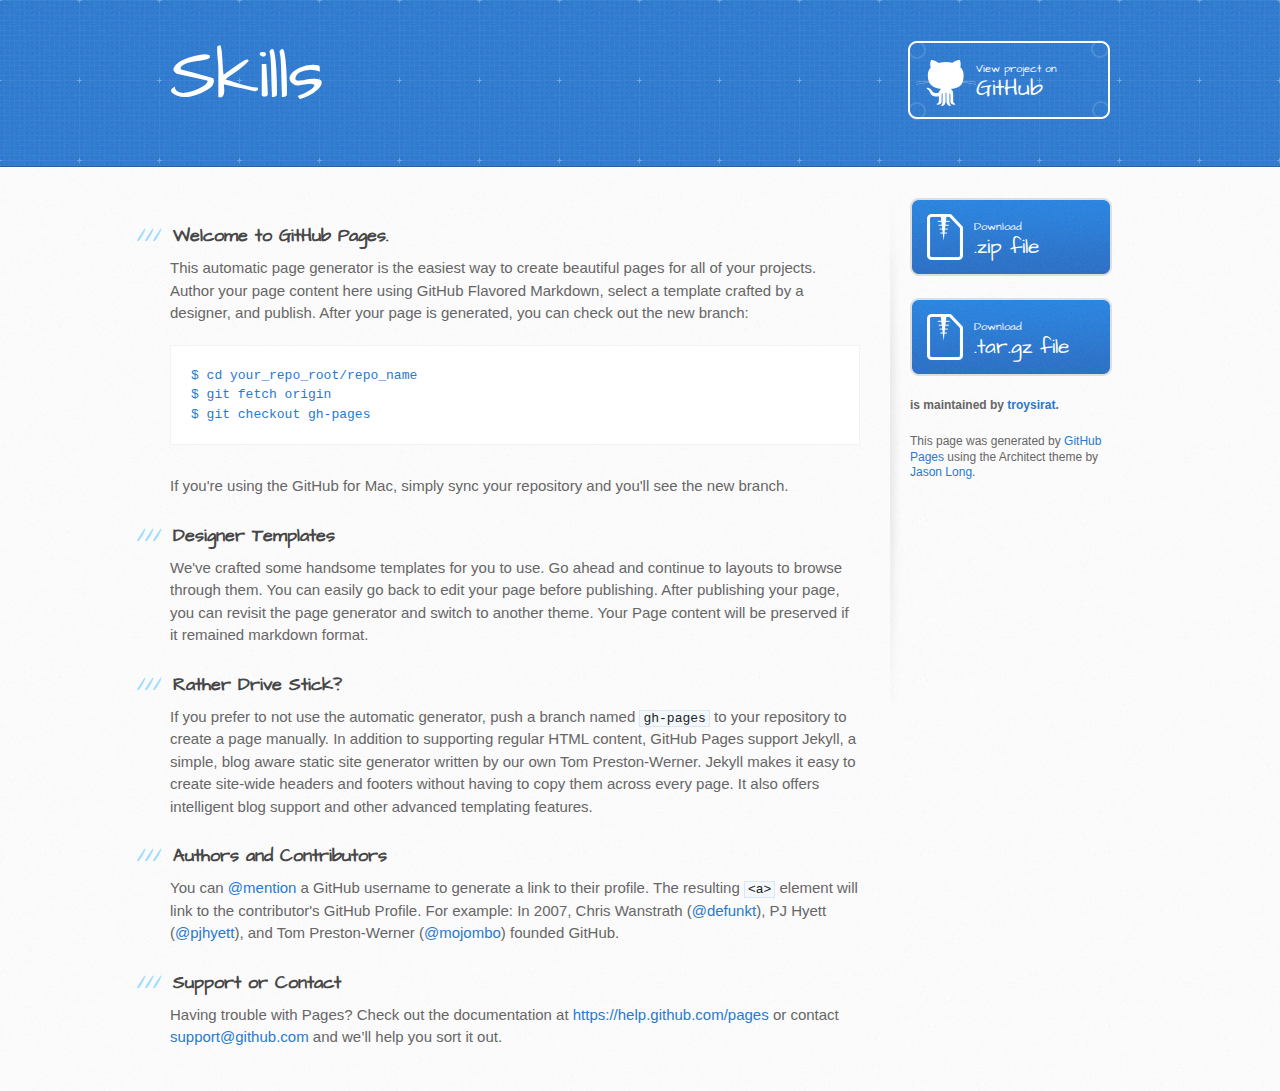
==== index.html @ efdd78f9 "Create gh-pages branch via GitHub" ====
<!DOCTYPE html>
<html>
  <head>
    <meta charset='utf-8'>
    <meta http-equiv="X-UA-Compatible" content="chrome=1">
    <meta name="viewport" content="width=device-width, initial-scale=1, maximum-scale=1">
    <link href='https://fonts.googleapis.com/css?family=Architects+Daughter' rel='stylesheet' type='text/css'>
    <link rel="stylesheet" type="text/css" href="stylesheets/stylesheet.css" media="screen">
    <link rel="stylesheet" type="text/css" href="stylesheets/github-light.css" media="screen">
    <link rel="stylesheet" type="text/css" href="stylesheets/print.css" media="print">

    <!--[if lt IE 9]>
    <script src="//html5shiv.googlecode.com/svn/trunk/html5.js"></script>
    <![endif]-->

    <title>Skills by troysirat</title>
  </head>

  <body>
    <header>
      <div class="inner">
        <h1>Skills</h1>
        <h2></h2>
        <a href="https://github.com/troysirat/skills" class="button"><small>View project on</small> GitHub</a>
      </div>
    </header>

    <div id="content-wrapper">
      <div class="inner clearfix">
        <section id="main-content">
          <h3>
<a id="welcome-to-github-pages" class="anchor" href="#welcome-to-github-pages" aria-hidden="true"><span class="octicon octicon-link"></span></a>Welcome to GitHub Pages.</h3>

<p>This automatic page generator is the easiest way to create beautiful pages for all of your projects. Author your page content here using GitHub Flavored Markdown, select a template crafted by a designer, and publish. After your page is generated, you can check out the new branch:</p>

<pre><code>$ cd your_repo_root/repo_name
$ git fetch origin
$ git checkout gh-pages
</code></pre>

<p>If you're using the GitHub for Mac, simply sync your repository and you'll see the new branch.</p>

<h3>
<a id="designer-templates" class="anchor" href="#designer-templates" aria-hidden="true"><span class="octicon octicon-link"></span></a>Designer Templates</h3>

<p>We've crafted some handsome templates for you to use. Go ahead and continue to layouts to browse through them. You can easily go back to edit your page before publishing. After publishing your page, you can revisit the page generator and switch to another theme. Your Page content will be preserved if it remained markdown format.</p>

<h3>
<a id="rather-drive-stick" class="anchor" href="#rather-drive-stick" aria-hidden="true"><span class="octicon octicon-link"></span></a>Rather Drive Stick?</h3>

<p>If you prefer to not use the automatic generator, push a branch named <code>gh-pages</code> to your repository to create a page manually. In addition to supporting regular HTML content, GitHub Pages support Jekyll, a simple, blog aware static site generator written by our own Tom Preston-Werner. Jekyll makes it easy to create site-wide headers and footers without having to copy them across every page. It also offers intelligent blog support and other advanced templating features.</p>

<h3>
<a id="authors-and-contributors" class="anchor" href="#authors-and-contributors" aria-hidden="true"><span class="octicon octicon-link"></span></a>Authors and Contributors</h3>

<p>You can <a href="https://github.com/blog/821" class="user-mention">@mention</a> a GitHub username to generate a link to their profile. The resulting <code>&lt;a&gt;</code> element will link to the contributor's GitHub Profile. For example: In 2007, Chris Wanstrath (<a href="https://github.com/defunkt" class="user-mention">@defunkt</a>), PJ Hyett (<a href="https://github.com/pjhyett" class="user-mention">@pjhyett</a>), and Tom Preston-Werner (<a href="https://github.com/mojombo" class="user-mention">@mojombo</a>) founded GitHub.</p>

<h3>
<a id="support-or-contact" class="anchor" href="#support-or-contact" aria-hidden="true"><span class="octicon octicon-link"></span></a>Support or Contact</h3>

<p>Having trouble with Pages? Check out the documentation at <a href="https://help.github.com/pages">https://help.github.com/pages</a> or contact <a href="mailto:support@github.com">support@github.com</a> and we’ll help you sort it out.</p>
        </section>

        <aside id="sidebar">
          <a href="https://github.com/troysirat/skills/zipball/master" class="button">
            <small>Download</small>
            .zip file
          </a>
          <a href="https://github.com/troysirat/skills/tarball/master" class="button">
            <small>Download</small>
            .tar.gz file
          </a>

          <p class="repo-owner"><a href="https://github.com/troysirat/skills"></a> is maintained by <a href="https://github.com/troysirat">troysirat</a>.</p>

          <p>This page was generated by <a href="https://pages.github.com">GitHub Pages</a> using the Architect theme by <a href="https://twitter.com/jasonlong">Jason Long</a>.</p>
        </aside>
      </div>
    </div>

  
  </body>
</html>
---- stylesheets/stylesheet.css ----
/*! normalize.css v3.0.2 | MIT License | git.io/normalize */

/**
 * 1. Set default font family to sans-serif.
 * 2. Prevent iOS text size adjust after orientation change, without disabling
 *    user zoom.
 */

html {
  font-family: sans-serif; /* 1 */
  -webkit-text-size-adjust: 100%; /* 2 */
  -ms-text-size-adjust: 100%; /* 2 */
}

/**
 * Remove default margin.
 */

body {
  margin: 0;
}

/* HTML5 display definitions
   ========================================================================== */

/**
 * Correct `block` display not defined for any HTML5 element in IE 8/9.
 * Correct `block` display not defined for `details` or `summary` in IE 10/11
 * and Firefox.
 * Correct `block` display not defined for `main` in IE 11.
 */

article,
aside,
details,
figcaption,
figure,
footer,
header,
hgroup,
main,
menu,
nav,
section,
summary {
  display: block;
}

/**
 * 1. Correct `inline-block` display not defined in IE 8/9.
 * 2. Normalize vertical alignment of `progress` in Chrome, Firefox, and Opera.
 */

audio,
canvas,
progress,
video {
  display: inline-block; /* 1 */
  vertical-align: baseline; /* 2 */
}

/**
 * Prevent modern browsers from displaying `audio` without controls.
 * Remove excess height in iOS 5 devices.
 */

audio:not([controls]) {
  display: none;
  height: 0;
}

/**
 * Address `[hidden]` styling not present in IE 8/9/10.
 * Hide the `template` element in IE 8/9/11, Safari, and Firefox < 22.
 */

[hidden],
template {
  display: none;
}

/* Links
   ========================================================================== */

/**
 * Remove the gray background color from active links in IE 10.
 */

a {
  background-color: transparent;
}

/**
 * Improve readability when focused and also mouse hovered in all browsers.
 */

a:active,
a:hover {
  outline: 0;
}

/* Text-level semantics
   ========================================================================== */

/**
 * Address styling not present in IE 8/9/10/11, Safari, and Chrome.
 */

abbr[title] {
  border-bottom: 1px dotted;
}

/**
 * Address style set to `bolder` in Firefox 4+, Safari, and Chrome.
 */

b,
strong {
  font-weight: bold;
}

/**
 * Address styling not present in Safari and Chrome.
 */

dfn {
  font-style: italic;
}

/**
 * Address variable `h1` font-size and margin within `section` and `article`
 * contexts in Firefox 4+, Safari, and Chrome.
 */

h1 {
  margin: 0.67em 0;
  font-size: 2em;
}

/**
 * Address styling not present in IE 8/9.
 */

mark {
  color: #000;
  background: #ff0;
}

/**
 * Address inconsistent and variable font size in all browsers.
 */

small {
  font-size: 80%;
}

/**
 * Prevent `sub` and `sup` affecting `line-height` in all browsers.
 */

sub,
sup {
  position: relative;
  font-size: 75%;
  line-height: 0;
  vertical-align: baseline;
}

sup {
  top: -0.5em;
}

sub {
  bottom: -0.25em;
}

/* Embedded content
   ========================================================================== */

/**
 * Remove border when inside `a` element in IE 8/9/10.
 */

img {
  border: 0;
}

/**
 * Correct overflow not hidden in IE 9/10/11.
 */

svg:not(:root) {
  overflow: hidden;
}

/* Grouping content
   ========================================================================== */

/**
 * Address margin not present in IE 8/9 and Safari.
 */

figure {
  margin: 1em 40px;
}

/**
 * Address differences between Firefox and other browsers.
 */

hr {
  height: 0;
  -moz-box-sizing: content-box;
  box-sizing: content-box;
}

/**
 * Contain overflow in all browsers.
 */

pre {
  overflow: auto;
}

/**
 * Address odd `em`-unit font size rendering in all browsers.
 */

code,
kbd,
pre,
samp {
  font-family: monospace, monospace;
  font-size: 1em;
}

/* Forms
   ========================================================================== */

/**
 * Known limitation: by default, Chrome and Safari on OS X allow very limited
 * styling of `select`, unless a `border` property is set.
 */

/**
 * 1. Correct color not being inherited.
 *    Known issue: affects color of disabled elements.
 * 2. Correct font properties not being inherited.
 * 3. Address margins set differently in Firefox 4+, Safari, and Chrome.
 */

button,
input,
optgroup,
select,
textarea {
  margin: 0; /* 3 */
  font: inherit; /* 2 */
  color: inherit; /* 1 */
}

/**
 * Address `overflow` set to `hidden` in IE 8/9/10/11.
 */

button {
  overflow: visible;
}

/**
 * Address inconsistent `text-transform` inheritance for `button` and `select`.
 * All other form control elements do not inherit `text-transform` values.
 * Correct `button` style inheritance in Firefox, IE 8/9/10/11, and Opera.
 * Correct `select` style inheritance in Firefox.
 */

button,
select {
  text-transform: none;
}

/**
 * 1. Avoid the WebKit bug in Android 4.0.* where (2) destroys native `audio`
 *    and `video` controls.
 * 2. Correct inability to style clickable `input` types in iOS.
 * 3. Improve usability and consistency of cursor style between image-type
 *    `input` and others.
 */

button,
html input[type="button"], /* 1 */
input[type="reset"],
input[type="submit"] {
  -webkit-appearance: button; /* 2 */
  cursor: pointer; /* 3 */
}

/**
 * Re-set default cursor for disabled elements.
 */

button[disabled],
html input[disabled] {
  cursor: default;
}

/**
 * Remove inner padding and border in Firefox 4+.
 */

button::-moz-focus-inner,
input::-moz-focus-inner {
  padding: 0;
  border: 0;
}

/**
 * Address Firefox 4+ setting `line-height` on `input` using `!important` in
 * the UA stylesheet.
 */

input {
  line-height: normal;
}

/**
 * It's recommended that you don't attempt to style these elements.
 * Firefox's implementation doesn't respect box-sizing, padding, or width.
 *
 * 1. Address box sizing set to `content-box` in IE 8/9/10.
 * 2. Remove excess padding in IE 8/9/10.
 */

input[type="checkbox"],
input[type="radio"] {
  box-sizing: border-box; /* 1 */
  padding: 0; /* 2 */
}

/**
 * Fix the cursor style for Chrome's increment/decrement buttons. For certain
 * `font-size` values of the `input`, it causes the cursor style of the
 * decrement button to change from `default` to `text`.
 */

input[type="number"]::-webkit-inner-spin-button,
input[type="number"]::-webkit-outer-spin-button {
  height: auto;
}

/**
 * 1. Address `appearance` set to `searchfield` in Safari and Chrome.
 * 2. Address `box-sizing` set to `border-box` in Safari and Chrome
 *    (include `-moz` to future-proof).
 */

input[type="search"] {
  -webkit-box-sizing: content-box; /* 2 */
  -moz-box-sizing: content-box;
  box-sizing: content-box;
  -webkit-appearance: textfield; /* 1 */
}

/**
 * Remove inner padding and search cancel button in Safari and Chrome on OS X.
 * Safari (but not Chrome) clips the cancel button when the search input has
 * padding (and `textfield` appearance).
 */

input[type="search"]::-webkit-search-cancel-button,
input[type="search"]::-webkit-search-decoration {
  -webkit-appearance: none;
}

/**
 * Define consistent border, margin, and padding.
 */

fieldset {
  padding: 0.35em 0.625em 0.75em;
  margin: 0 2px;
  border: 1px solid #c0c0c0;
}

/**
 * 1. Correct `color` not being inherited in IE 8/9/10/11.
 * 2. Remove padding so people aren't caught out if they zero out fieldsets.
 */

legend {
  padding: 0; /* 2 */
  border: 0; /* 1 */
}

/**
 * Remove default vertical scrollbar in IE 8/9/10/11.
 */

textarea {
  overflow: auto;
}

/**
 * Don't inherit the `font-weight` (applied by a rule above).
 * NOTE: the default cannot safely be changed in Chrome and Safari on OS X.
 */

optgroup {
  font-weight: bold;
}

/* Tables
   ========================================================================== */

/**
 * Remove most spacing between table cells.
 */

table {
  border-spacing: 0;
  border-collapse: collapse;
}

td,
th {
  padding: 0;
}

/* LAYOUT STYLES */
body {
  font-family: 'Helvetica Neue', Helvetica, Arial, serif;
  font-size: 15px;
  font-weight: 400;
  line-height: 1.5;
  color: #666;
  background: #fafafa url(../images/body-bg.jpg) 0 0 repeat;
}

p {
  margin-top: 0;
}

a {
  color: #2879d0;
}
a:hover {
  color: #2268b2;
}

header {
  padding-top: 40px;
  padding-bottom: 40px;
  font-family: 'Architects Daughter', 'Helvetica Neue', Helvetica, Arial, serif;
  background: #2e7bcf url(../images/header-bg.jpg) 0 0 repeat-x;
  border-bottom: solid 1px #275da1;
}

header h1 {
  width: 540px;
  margin-top: 0;
  margin-bottom: 0.2em;
  font-size: 72px;
  font-weight: normal;
  line-height: 1;
  color: #fff;
  letter-spacing: -1px;
}

header h2 {
  width: 540px;
  margin-top: 0;
  margin-bottom: 0;
  font-size: 26px;
  font-weight: normal;
  line-height: 1.3;
  color: #9ddcff;
  letter-spacing: 0;
}

.inner {
  position: relative;
  width: 940px;
  margin: 0 auto;
}

#content-wrapper {
  padding-top: 30px;
  border-top: solid 1px #fff;
}

#main-content {
  float: left;
  width: 690px;
}

#main-content img {
  max-width: 100%;
}

aside#sidebar {
  float: right;
  width: 200px;
  min-height: 504px;
  padding-left: 20px;
  font-size: 12px;
  line-height: 1.3;
  background: transparent url(../images/sidebar-bg.jpg) 0 0 no-repeat;
}

aside#sidebar p.repo-owner,
aside#sidebar p.repo-owner a {
  font-weight: bold;
}

#downloads {
  margin-bottom: 40px;
}

a.button {
  width: 134px;
  height: 58px;
  padding-top: 22px;
  padding-left: 68px;
  font-family: 'Architects Daughter', 'Helvetica Neue', Helvetica, Arial, serif;
  font-size: 23px;
  line-height: 1.2;
  color: #fff;
}
a.button small {
  display: block;
  font-size: 11px;
}
header a.button {
  position: absolute;
  top: 0;
  right: 0;
  background: transparent url(../images/github-button.png) 0 0 no-repeat;
}
aside a.button {
  display: block;
  width: 138px;
  padding-left: 64px;
  margin-bottom: 20px;
  font-size: 21px;
  background: transparent url(../images/download-button.png) 0 0 no-repeat;
}

code, pre {
  margin-bottom: 30px;
  font-family: Monaco, "Bitstream Vera Sans Mono", "Lucida Console", Terminal, monospace;
  font-size: 13px;
  color: #222;
}

code {
  padding: 0 3px;
  background-color: #f2f8fc;
  border: solid 1px #dbe7f3;
}

pre {
  padding: 20px;
  overflow: auto;
  text-shadow: none;
  background: #fff;
  border: solid 1px #f2f2f2;
}
pre code {
  padding: 0;
  color: #2879d0;
  background-color: #fff;
  border: none;
}

ul, ol, dl {
  margin-bottom: 20px;
}


/* COMMON STYLES */

hr {
  height: 0;
  margin-top: 1em;
  margin-bottom: 1em;
  border: 0;
  border-top: solid 1px #ddd;
}

table {
  width: 100%;
  border: 1px solid #ebebeb;
}

th {
  font-weight: 500;
}

td {
  font-weight: 300;
  text-align: center;
  border: 1px solid #ebebeb;
}

form {
  padding: 20px;
  background: #f2f2f2;

}


/* GENERAL ELEMENT TYPE STYLES */

#main-content h1 {
  margin-top: 0;
  margin-bottom: 0;
  font-family: 'Architects Daughter', 'Helvetica Neue', Helvetica, Arial, serif;
  font-size: 2.8em;
  font-weight: normal;
  color: #474747;
  text-indent: 6px;
  letter-spacing: -1px;
}

#main-content h1:before {
  padding-right: 0.3em;
  margin-left: -0.9em;
  color: #9ddcff;
  content: "/";
}

#main-content h2 {
  margin-bottom: 8px;
  font-family: 'Architects Daughter', 'Helvetica Neue', Helvetica, Arial, serif;
  font-size: 22px;
  font-weight: bold;
  color: #474747;
  text-indent: 4px;
}
#main-content h2:before {
  padding-right: 0.3em;
  margin-left: -1.5em;
  content: "//";
  color: #9ddcff;
}

#main-content h3 {
  margin-top: 24px;
  margin-bottom: 8px;
  font-family: 'Architects Daughter', 'Helvetica Neue', Helvetica, Arial, serif;
  font-size: 18px;
  font-weight: bold;
  color: #474747;
  text-indent: 3px;
}

#main-content h3:before {
  padding-right: 0.3em;
  margin-left: -2em;
  content: "///";
  color: #9ddcff;
}

#main-content h4 {
  margin-bottom: 8px;
  font-family: 'Architects Daughter', 'Helvetica Neue', Helvetica, Arial, serif;
  font-size: 15px;
  font-weight: bold;
  color: #474747;
  text-indent: 3px;
}

h4:before {
  padding-right: 0.3em;
  margin-left: -2.8em;
  content: "////";
  color: #9ddcff;
}

#main-content h5 {
  margin-bottom: 8px;
  font-family: 'Architects Daughter', 'Helvetica Neue', Helvetica, Arial, serif;
  font-size: 14px;
  color: #474747;
  text-indent: 3px;
}
h5:before {
  padding-right: 0.3em;
  margin-left: -3.2em;
  content: "/////";
  color: #9ddcff;
}

#main-content h6 {
  margin-bottom: 8px;
  font-family: 'Architects Daughter', 'Helvetica Neue', Helvetica, Arial, serif;
  font-size: .8em;
  color: #474747;
  text-indent: 3px;
}
h6:before {
  padding-right: 0.3em;
  margin-left: -3.7em;
  content: "//////";
  color: #9ddcff;
}

p {
  margin-bottom: 20px;
}

a {
  text-decoration: none;
}

p a {
  font-weight: 400;
}

blockquote {
  padding: 0 0 0 30px;
  margin-bottom: 20px;
  font-size: 1.6em;
  border-left: 10px solid #e9e9e9;
}

ul {
  list-style-position: inside;
  list-style: disc;
  padding-left: 20px;
}

ol {
  list-style-position: inside;
  list-style: decimal;
  padding-left: 3px;
}

dl dd {
  font-style: italic;
  font-weight: 100;
}

footer {
  padding-top: 20px;
  padding-bottom: 30px;
  margin-top: 40px;
  font-size: 13px;
  color: #aaa;
  background: transparent url('../images/hr.png') 0 0 no-repeat;
}

footer a {
  color: #666;
}
footer a:hover {
  color: #444;
}

/* MISC */
.clearfix:after {
  display: block;
  height: 0;
  clear: both;
  visibility: hidden;
  content: '.';
}

.clearfix {display: inline-block;}
* html .clearfix {height: 1%;}
.clearfix {display: block;}

/* #Media Queries
================================================== */

/* Smaller than standard 960 (devices and browsers) */
@media only screen and (max-width: 959px) { }

/* Tablet Portrait size to standard 960 (devices and browsers) */
@media only screen and (min-width: 768px) and (max-width: 959px) {
  .inner {
    width: 740px;
  }
  header h1, header h2 {
    width: 340px;
  }
  header h1 {
    font-size: 60px;
  }
  header h2 {
    font-size: 30px;
  }
  #main-content {
    width: 490px;
  }
  #main-content h1:before,
  #main-content h2:before,
  #main-content h3:before,
  #main-content h4:before,
  #main-content h5:before,
  #main-content h6:before {
    padding-right: 0;
    margin-left: 0;
    content: none;
  }
}

/* All Mobile Sizes (devices and browser) */
@media only screen and (max-width: 767px) {
  .inner {
    width: 93%;
  }
  header {
    padding: 20px 0;
  }
  header .inner {
    position: relative;
  }
  header h1, header h2 {
    width: 100%;
  }
  header h1 {
    font-size: 48px;
  }
  header h2 {
    font-size: 24px;
  }
  header a.button {
    position: relative;
    display: inline-block;
    width: auto;
    height: auto;
    padding: 5px 10px;
    margin-top: 15px;
    font-size: 13px;
    line-height: 1;
    color: #2879d0;
    text-align: center;
    background-color: #9ddcff;
    background-image: none;
    border-radius: 5px;
    -moz-border-radius: 5px;
    -webkit-border-radius: 5px;
  }
  header a.button small {
    display: inline;
    font-size: 13px;
  }
  #main-content,
  aside#sidebar {
    float: none;
    width: 100% ! important;
  }
  aside#sidebar {
    min-height: 0;
    padding: 20px 0;
    margin-top: 20px;
    background-image: none;
    border-top: solid 1px #ddd;
  }
  aside#sidebar a.button {
    display: none;
  }
  #main-content h1:before,
  #main-content h2:before,
  #main-content h3:before,
  #main-content h4:before,
  #main-content h5:before,
  #main-content h6:before {
    padding-right: 0;
    margin-left: 0;
    content: none;
  }
}

/* Mobile Landscape Size to Tablet Portrait (devices and browsers) */
@media only screen and (min-width: 480px) and (max-width: 767px) { }

/* Mobile Portrait Size to Mobile Landscape Size (devices and browsers) */
@media only screen and (max-width: 479px) { }
---- stylesheets/github-light.css ----
/*
   Copyright 2014 GitHub Inc.

   Licensed under the Apache License, Version 2.0 (the "License");
   you may not use this file except in compliance with the License.
   You may obtain a copy of the License at

       http://www.apache.org/licenses/LICENSE-2.0

   Unless required by applicable law or agreed to in writing, software
   distributed under the License is distributed on an "AS IS" BASIS,
   WITHOUT WARRANTIES OR CONDITIONS OF ANY KIND, either express or implied.
   See the License for the specific language governing permissions and
   limitations under the License.

*/

.pl-c /* comment */ {
  color: #969896;
}

.pl-c1      /* constant, markup.raw, meta.diff.header, meta.module-reference, meta.property-name, support, support.constant, support.variable, variable.other.constant */,
.pl-s .pl-v /* string variable */ {
  color: #0086b3;
}

.pl-e  /* entity */,
.pl-en /* entity.name */ {
  color: #795da3;
}

.pl-s .pl-s1 /* string source */,
.pl-smi      /* storage.modifier.import, storage.modifier.package, storage.type.java, variable.other, variable.parameter.function */ {
  color: #333;
}

.pl-ent /* entity.name.tag */ {
  color: #63a35c;
}

.pl-k /* keyword, storage, storage.type */ {
  color: #a71d5d;
}

.pl-pds              /* punctuation.definition.string, string.regexp.character-class */,
.pl-s                /* string */,
.pl-s .pl-pse .pl-s1 /* string punctuation.section.embedded source */,
.pl-sr               /* string.regexp */,
.pl-sr .pl-cce       /* string.regexp constant.character.escape */,
.pl-sr .pl-sra       /* string.regexp string.regexp.arbitrary-repitition */,
.pl-sr .pl-sre       /* string.regexp source.ruby.embedded */ {
  color: #183691;
}

.pl-v /* variable */ {
  color: #ed6a43;
}

.pl-id /* invalid.deprecated */ {
  color: #b52a1d;
}

.pl-ii /* invalid.illegal */ {
  background-color: #b52a1d;
  color: #f8f8f8;
}

.pl-sr .pl-cce /* string.regexp constant.character.escape */ {
  color: #63a35c;
  font-weight: bold;
}

.pl-ml /* markup.list */ {
  color: #693a17;
}

.pl-mh        /* markup.heading */,
.pl-mh .pl-en /* markup.heading entity.name */,
.pl-ms        /* meta.separator */ {
  color: #1d3e81;
  font-weight: bold;
}

.pl-mq /* markup.quote */ {
  color: #008080;
}

.pl-mi /* markup.italic */ {
  color: #333;
  font-style: italic;
}

.pl-mb /* markup.bold */ {
  color: #333;
  font-weight: bold;
}

.pl-md /* markup.deleted, meta.diff.header.from-file */ {
  background-color: #ffecec;
  color: #bd2c00;
}

.pl-mi1 /* markup.inserted, meta.diff.header.to-file */ {
  background-color: #eaffea;
  color: #55a532;
}

.pl-mdr /* meta.diff.range */ {
  color: #795da3;
  font-weight: bold;
}

.pl-mo /* meta.output */ {
  color: #1d3e81;
}
---- stylesheets/print.css ----
html, body, div, span, applet, object, iframe,
h1, h2, h3, h4, h5, h6, p, blockquote, pre,
a, abbr, acronym, address, big, cite, code,
del, dfn, em, img, ins, kbd, q, s, samp,
small, strike, strong, sub, sup, tt, var,
b, u, i, center,
dl, dt, dd, ol, ul, li,
fieldset, form, label, legend,
table, caption, tbody, tfoot, thead, tr, th, td,
article, aside, canvas, details, embed,
figure, figcaption, footer, header, hgroup,
menu, nav, output, ruby, section, summary,
time, mark, audio, video {
  padding: 0;
  margin: 0;
  font: inherit;
  font-size: 100%;
  vertical-align: baseline;
  border: 0;
}
/* HTML5 display-role reset for older browsers */
article, aside, details, figcaption, figure,
footer, header, hgroup, menu, nav, section {
  display: block;
}
body {
  line-height: 1;
}
ol, ul {
  list-style: none;
}
blockquote, q {
  quotes: none;
}
blockquote:before, blockquote:after,
q:before, q:after {
  content: '';
  content: none;
}
table {
  border-spacing: 0;
  border-collapse: collapse;
}
body {
  font-family: 'Helvetica Neue', Helvetica, Arial, serif;
  font-size: 13px;
  line-height: 1.5;
  color: #000;
}

a {
  font-weight: bold;
  color: #d5000d;
}

header {
  padding-top: 35px;
  padding-bottom: 10px;
}

header h1 {
  font-size: 48px;
  font-weight: bold;
  line-height: 1.2;
  color: #303030;
  letter-spacing: -1px;
}

header h2 {
  font-size: 24px;
  font-weight: normal;
  line-height: 1.3;
  color: #aaa;
  letter-spacing: -1px;
}
#downloads {
  display: none;
}
#main_content {
  padding-top: 20px;
}

code, pre {
  margin-bottom: 30px;
  font-family: Monaco, "Bitstream Vera Sans Mono", "Lucida Console", Terminal;
  font-size: 12px;
  color: #222;
}

code {
  padding: 0 3px;
}

pre {
  padding: 20px;
  overflow: auto;
  border: solid 1px #ddd;
}
pre code {
  padding: 0;
}

ul, ol, dl {
  margin-bottom: 20px;
}


/* COMMON STYLES */

table {
  width: 100%;
  border: 1px solid #ebebeb;
}

th {
  font-weight: 500;
}

td {
  font-weight: 300;
  text-align: center;
  border: 1px solid #ebebeb;
}

form {
  padding: 20px;
  background: #f2f2f2;

}


/* GENERAL ELEMENT TYPE STYLES */

h1 {
  font-size: 2.8em;
}

h2 {
  margin-bottom: 8px;
  font-size: 22px;
  font-weight: bold;
  color: #303030;
}

h3 {
  margin-bottom: 8px;
  font-size: 18px;
  font-weight: bold;
  color: #d5000d;
}

h4 {
  font-size: 16px;
  font-weight: bold;
  color: #303030;
}

h5 {
  font-size: 1em;
  color: #303030;
}

h6 {
  font-size: .8em;
  color: #303030;
}

p {
  margin-bottom: 20px;
  font-weight: 300;
}

a {
  text-decoration: none;
}

p a {
  font-weight: 400;
}

blockquote {
  padding: 0 0 0 30px;
  margin-bottom: 20px;
  font-size: 1.6em;
  border-left: 10px solid #e9e9e9;
}

ul li {
  padding-left: 20px;
  list-style-position: inside;
  list-style: disc;
}

ol li {
  padding-left: 3px;
  list-style-position: inside;
  list-style: decimal;
}

dl dd {
  font-style: italic;
  font-weight: 100;
}

footer {
  padding-top: 20px;
  padding-bottom: 30px;
  margin-top: 40px;
  font-size: 13px;
  color: #aaa;
}

footer a {
  color: #666;
}

/* MISC */
.clearfix:after {
  display: block;
  height: 0;
  clear: both;
  visibility: hidden;
  content: '.';
}

.clearfix {display: inline-block;}
* html .clearfix {height: 1%;}
.clearfix {display: block;}
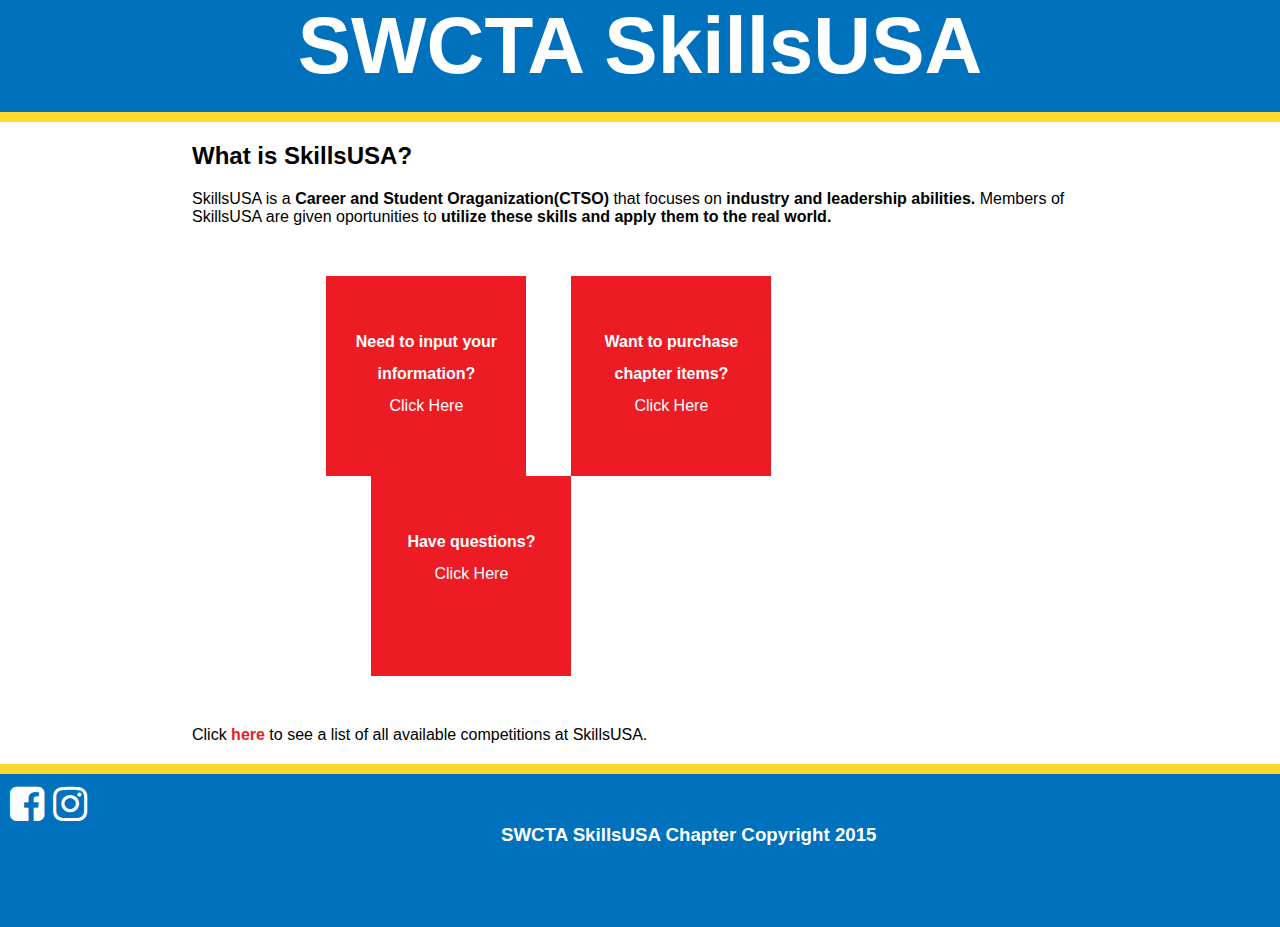
==== commit ecf8d25a: "Rename index.php to index.html" ====
--- a/index.html
+++ b/index.html
@@ -1,83 +1,82 @@
-<!DOCTYPE html>
-<html>
-  <head>
-    <meta charset='utf-8'>
-    <meta http-equiv="X-UA-Compatible" content="chrome=1">
-    <meta name="viewport" content="width=device-width, initial-scale=1, maximum-scale=1">
-    <link href='https://fonts.googleapis.com/css?family=Architects+Daughter' rel='stylesheet' type='text/css'>
-    <link rel="stylesheet" type="text/css" href="stylesheets/stylesheet.css" media="screen">
-    <link rel="stylesheet" type="text/css" href="stylesheets/github-light.css" media="screen">
-    <link rel="stylesheet" type="text/css" href="stylesheets/print.css" media="print">
+<html lang="en">
+<head>
+  <meta charset="utf-8">
 
-    <!--[if lt IE 9]>
-    <script src="//html5shiv.googlecode.com/svn/trunk/html5.js"></script>
-    <![endif]-->
+  <title>SWCTA SkillsUSA</title>
+  <meta name="description" content="Southwest Carrier & Tech Academy's SkillsUSA chapter website.">
+  <meta name="author" content="Troy Sirat">
 
-    <title>Skills by troysirat</title>
-  </head>
+  <link rel="stylesheet" href="css/styles.css">
+  <link rel="stylesheet" href="http://maxcdn.bootstrapcdn.com/font-awesome/4.3.0/css/font-awesome.min.css">
 
-  <body>
-    <header>
-      <div class="inner">
-        <h1>Skills</h1>
-        <h2></h2>
-        <a href="https://github.com/troysirat/skills" class="button"><small>View project on</small> GitHub</a>
-      </div>
-    </header>
+  <script src="js/scripts.js"></script>
+  <style>
+    html, body, div, span, applet, object, iframe,
+h1, h2, h3, h4, h5, h6, p, blockquote, pre,
+a, abbr, acronym, address, big, cite, code,
+del, dfn, em, img, ins, kbd, q, s, samp,
+small, strike, strong, sub, sup, tt, var,
+b, u, i, center,
+dl, dt, dd, ol, ul, li,
+fieldset, form, label, legend,
+table, caption, tbody, tfoot, thead, tr, th, td,
+article, aside, canvas, details, embed, 
+figure, figcaption, footer, header, hgroup, 
+menu, nav, output, ruby, section, summary,
+time, mark, audio, video {
+	margin: 0;
+	padding: 0;
+	border: 0;
+	
+	
+	vertical-align: baseline;
+}
 
-    <div id="content-wrapper">
-      <div class="inner clearfix">
-        <section id="main-content">
-          <h3>
-<a id="welcome-to-github-pages" class="anchor" href="#welcome-to-github-pages" aria-hidden="true"><span class="octicon octicon-link"></span></a>Welcome to GitHub Pages.</h3>
+    
+  </style>
+  <script type="text/javascript">
+$(function() {
+  $('form').submit(function(){
+    $.post('http://example.com/upload', function() {
+      window.location = 'http://google.com';
+    });
+    return false;
+  });
+});
+</script>
+</head>
 
-<p>This automatic page generator is the easiest way to create beautiful pages for all of your projects. Author your page content here using GitHub Flavored Markdown, select a template crafted by a designer, and publish. After your page is generated, you can check out the new branch:</p>
-
-<pre><code>$ cd your_repo_root/repo_name
-$ git fetch origin
-$ git checkout gh-pages
-</code></pre>
-
-<p>If you're using the GitHub for Mac, simply sync your repository and you'll see the new branch.</p>
-
-<h3>
-<a id="designer-templates" class="anchor" href="#designer-templates" aria-hidden="true"><span class="octicon octicon-link"></span></a>Designer Templates</h3>
-
-<p>We've crafted some handsome templates for you to use. Go ahead and continue to layouts to browse through them. You can easily go back to edit your page before publishing. After publishing your page, you can revisit the page generator and switch to another theme. Your Page content will be preserved if it remained markdown format.</p>
-
-<h3>
-<a id="rather-drive-stick" class="anchor" href="#rather-drive-stick" aria-hidden="true"><span class="octicon octicon-link"></span></a>Rather Drive Stick?</h3>
-
-<p>If you prefer to not use the automatic generator, push a branch named <code>gh-pages</code> to your repository to create a page manually. In addition to supporting regular HTML content, GitHub Pages support Jekyll, a simple, blog aware static site generator written by our own Tom Preston-Werner. Jekyll makes it easy to create site-wide headers and footers without having to copy them across every page. It also offers intelligent blog support and other advanced templating features.</p>
-
-<h3>
-<a id="authors-and-contributors" class="anchor" href="#authors-and-contributors" aria-hidden="true"><span class="octicon octicon-link"></span></a>Authors and Contributors</h3>
-
-<p>You can <a href="https://github.com/blog/821" class="user-mention">@mention</a> a GitHub username to generate a link to their profile. The resulting <code>&lt;a&gt;</code> element will link to the contributor's GitHub Profile. For example: In 2007, Chris Wanstrath (<a href="https://github.com/defunkt" class="user-mention">@defunkt</a>), PJ Hyett (<a href="https://github.com/pjhyett" class="user-mention">@pjhyett</a>), and Tom Preston-Werner (<a href="https://github.com/mojombo" class="user-mention">@mojombo</a>) founded GitHub.</p>
-
-<h3>
-<a id="support-or-contact" class="anchor" href="#support-or-contact" aria-hidden="true"><span class="octicon octicon-link"></span></a>Support or Contact</h3>
-
-<p>Having trouble with Pages? Check out the documentation at <a href="https://help.github.com/pages">https://help.github.com/pages</a> or contact <a href="mailto:support@github.com">support@github.com</a> and we’ll help you sort it out.</p>
-        </section>
-
-        <aside id="sidebar">
-          <a href="https://github.com/troysirat/skills/zipball/master" class="button">
-            <small>Download</small>
-            .zip file
-          </a>
-          <a href="https://github.com/troysirat/skills/tarball/master" class="button">
-            <small>Download</small>
-            .tar.gz file
-          </a>
-
-          <p class="repo-owner"><a href="https://github.com/troysirat/skills"></a> is maintained by <a href="https://github.com/troysirat">troysirat</a>.</p>
-
-          <p>This page was generated by <a href="https://pages.github.com">GitHub Pages</a> using the Architect theme by <a href="https://twitter.com/jasonlong">Jason Long</a>.</p>
-        </aside>
-      </div>
+<body style="height: 100%; font-family: helvetica;">
+  <div style="background-color: #0071bc; border-bottom: 10px solid #ffd72e; margin-bottom: 20px; padding-bottom: 20px;">
+    <img></img>
+    <h1 style="text-align: center; color: white; font-size: 80px;">SWCTA SkillsUSA</h1>
+  </div>
+    <div style="width: 70%; margin: 0 auto; clear: both; ">
+        <h2 >What is SkillsUSA?</h2>
+        <p style="margin-top: 20px;">SkillsUSA is a <strong>Career and Student Oraganization(CTSO)</strong> that focuses on <strong>industry and leadership abilities.</strong> Members of SkillsUSA are given oportunities to <strong>utilize these skills and apply them to the real world.</strong></p>
+        <div style="margin: 0 auto; width: 70%; line-height: 200%; margin-top: 50px;">
+            <a href="form.php" style="color: white; text-decoration: none;"><div  style="float: left; text-align: center; width: 200px; height: 150px; background-color: #ed1c24; color: white; padding-top: 50px;">
+            <h4>Need to input your information?</h4><p>Click Here</p>
+            </div></a>
+            <a href="#" style="color: white; text-decoration: none;"><div  style="float: left; text-align: center; width: 200px; height: 150px; background-color: #ed1c24; color: white; padding-top: 50px; margin-left: 45px;">
+                <h4>Want to purchase </br>chapter items?</h4><p>Click Here</p>
+            </div></a>
+            <a href="#" style="color: white; text-decoration: none;"><div  style="float: left;  text-align: center; width: 200px; height: 150px; background-color: #ed1c24; color: white; padding-top: 50px; margin-left: 45px;">
+                <h4>Have questions?</h4><p>Click Here</p>
+            </div></a>
+        </div>
+        
+        <p style="clear: both; padding-top: 50px; padding-bottom: 20px;">Click <strong><a href="http://skillsusa.org/competitions/skillsusa-championships/contest-descriptions/" target="_blank" style="color: #ed1c24; text-decoration: none;">here</a> </strong>to see a list of all available competitions at SkillsUSA.</p>
+    
     </div>
-
-  
-  </body>
+    <div style="border-top: 10px solid #ffd72e; clear: both; background-color: #0071bc; height: 153px;">
+        
+        <div style="margin: 10px; float: left;">
+            <a href="#"><i class="fa fa-facebook-square" style="font-size: 40px; color: white;"></i></a>
+            <a href="#"><i class="fa fa-instagram" style="font-size: 40px; color: white; margin-left: 5px;"></i></a>
+        </div>
+        <h3 style="color: white; text-align: center; margin-top: 50px;">SWCTA SkillsUSA Chapter Copyright 2015</h3>
+        
+    </div>
+</body>
 </html>
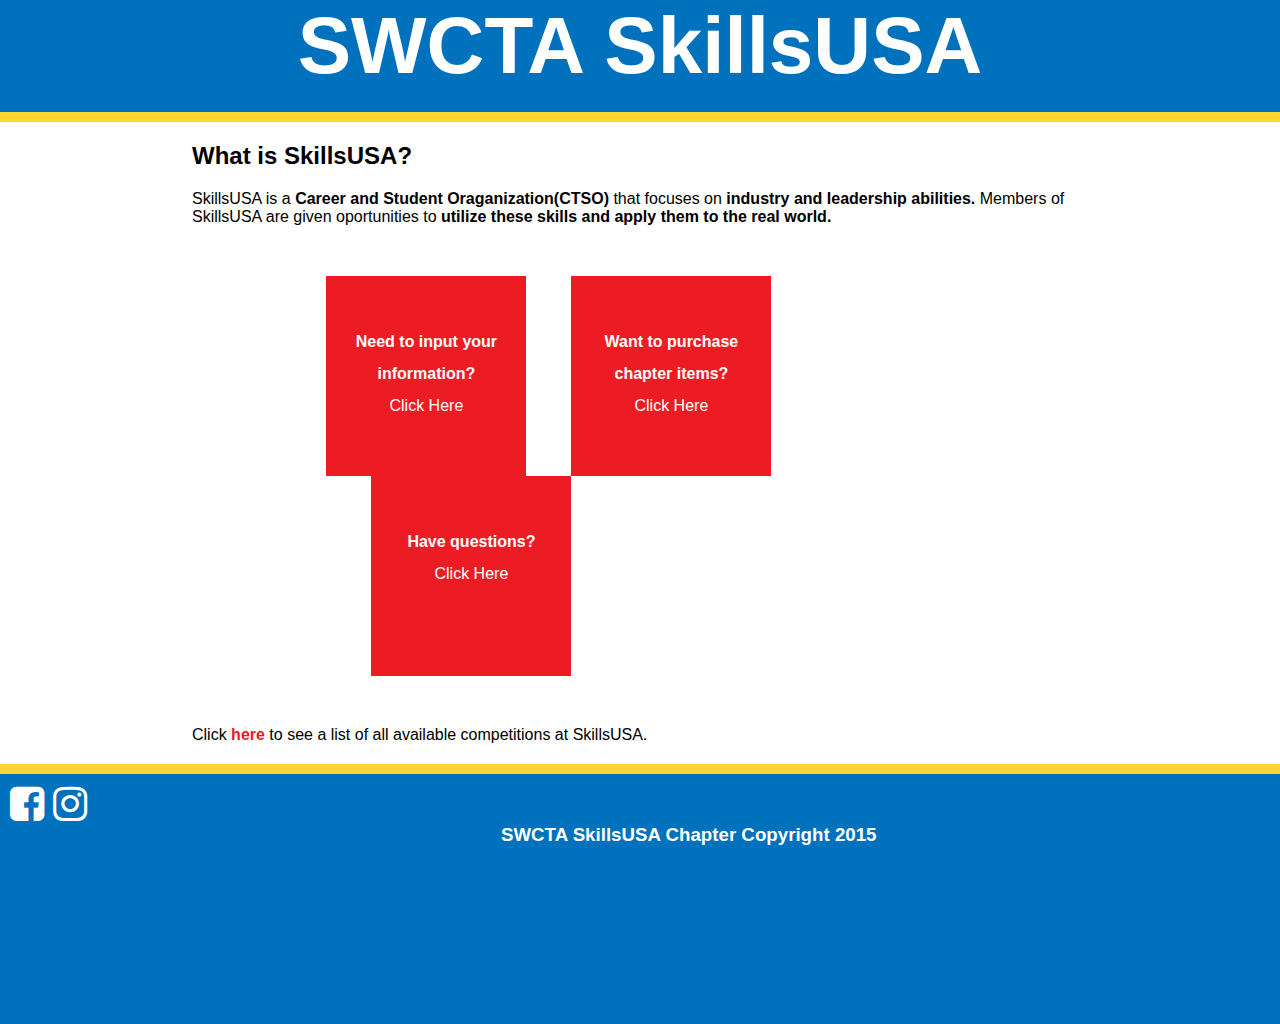
==== commit 93218faf: "Update index.html" ====
--- a/index.html
+++ b/index.html
@@ -6,7 +6,7 @@
   <meta name="description" content="Southwest Carrier & Tech Academy's SkillsUSA chapter website.">
   <meta name="author" content="Troy Sirat">
 
-  <link rel="stylesheet" href="css/styles.css">
+  
   <link rel="stylesheet" href="http://maxcdn.bootstrapcdn.com/font-awesome/4.3.0/css/font-awesome.min.css">
 
   <script src="js/scripts.js"></script>
@@ -55,13 +55,13 @@
         <h2 >What is SkillsUSA?</h2>
         <p style="margin-top: 20px;">SkillsUSA is a <strong>Career and Student Oraganization(CTSO)</strong> that focuses on <strong>industry and leadership abilities.</strong> Members of SkillsUSA are given oportunities to <strong>utilize these skills and apply them to the real world.</strong></p>
         <div style="margin: 0 auto; width: 70%; line-height: 200%; margin-top: 50px;">
-            <a href="form.php" style="color: white; text-decoration: none;"><div  style="float: left; text-align: center; width: 200px; height: 150px; background-color: #ed1c24; color: white; padding-top: 50px;">
+            <a href="form.html" style="color: white; text-decoration: none;"><div  style="float: left; text-align: center; width: 200px; height: 150px; background-color: #ed1c24; color: white; padding-top: 50px;">
             <h4>Need to input your information?</h4><p>Click Here</p>
             </div></a>
-            <a href="#" style="color: white; text-decoration: none;"><div  style="float: left; text-align: center; width: 200px; height: 150px; background-color: #ed1c24; color: white; padding-top: 50px; margin-left: 45px;">
+            <a href="store.html" style="color: white; text-decoration: none;"><div  style="float: left; text-align: center; width: 200px; height: 150px; background-color: #ed1c24; color: white; padding-top: 50px; margin-left: 45px;">
                 <h4>Want to purchase </br>chapter items?</h4><p>Click Here</p>
             </div></a>
-            <a href="#" style="color: white; text-decoration: none;"><div  style="float: left;  text-align: center; width: 200px; height: 150px; background-color: #ed1c24; color: white; padding-top: 50px; margin-left: 45px;">
+            <a href="contact-form.html" style="color: white; text-decoration: none;"><div  style="float: left;  text-align: center; width: 200px; height: 150px; background-color: #ed1c24; color: white; padding-top: 50px; margin-left: 45px;">
                 <h4>Have questions?</h4><p>Click Here</p>
             </div></a>
         </div>
@@ -69,7 +69,7 @@
         <p style="clear: both; padding-top: 50px; padding-bottom: 20px;">Click <strong><a href="http://skillsusa.org/competitions/skillsusa-championships/contest-descriptions/" target="_blank" style="color: #ed1c24; text-decoration: none;">here</a> </strong>to see a list of all available competitions at SkillsUSA.</p>
     
     </div>
-    <div style="border-top: 10px solid #ffd72e; clear: both; background-color: #0071bc; height: 153px;">
+    <div style="border-top: 10px solid #ffd72e; clear: both; background-color: #0071bc; height: 250px;">
         
         <div style="margin: 10px; float: left;">
             <a href="#"><i class="fa fa-facebook-square" style="font-size: 40px; color: white;"></i></a>
